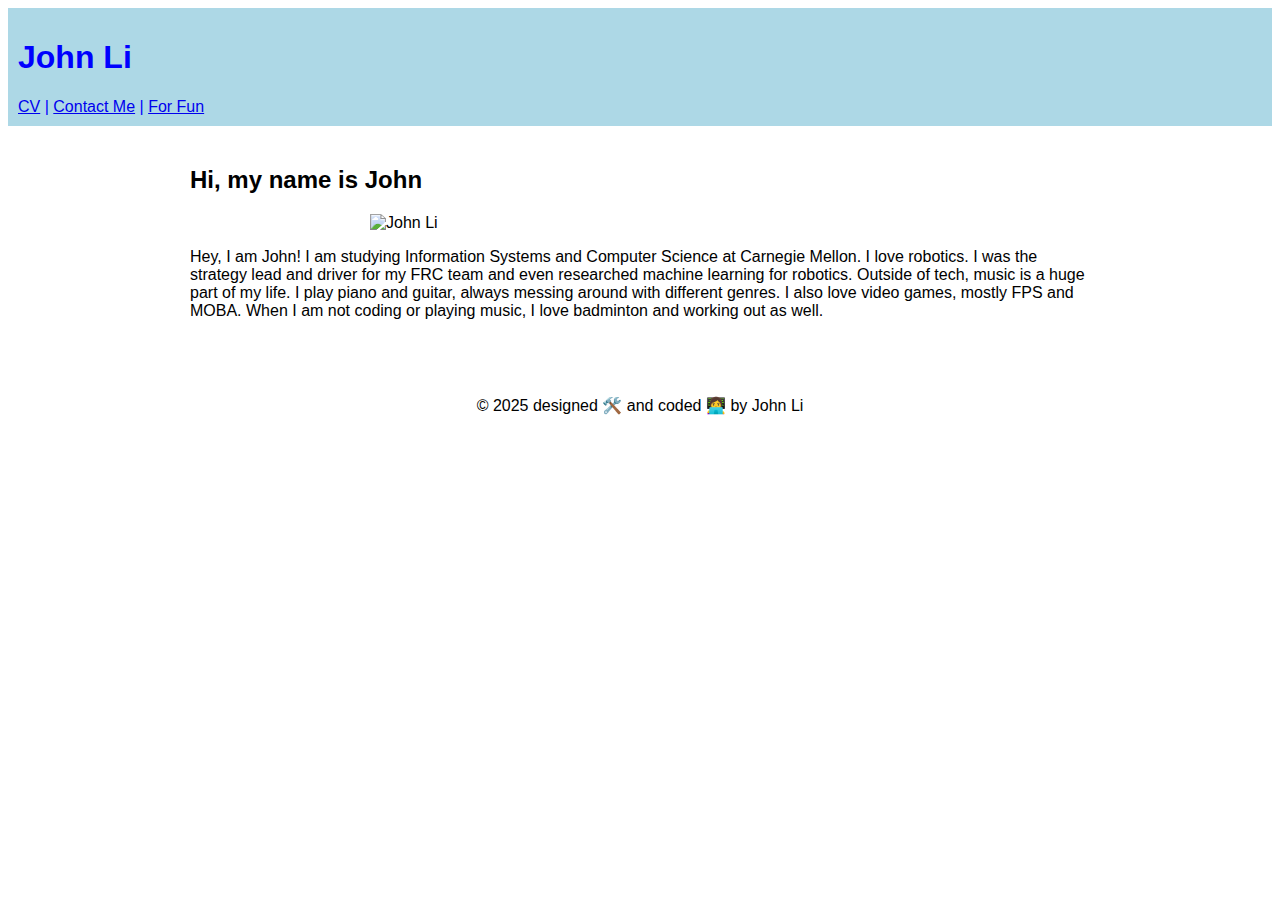
==== index.html @ a5a4ea50 "Add files via upload" ====
<!DOCTYPE html>
<html lang="en">
<head>
    <meta charset="UTF-8">
    <meta name="viewport" content="width=device-width, initial-scale=1.0">
    <meta name="author" content="John Li">
    <meta name="keywords" content="Carnegie Mellon University, Information Systems">
    <meta name="description" content="John Li professional website">
    <title>John Li</title>
</head>
<body style="font-family: Arial;">
    <header style="color:blue; background:lightblue; padding: 10px;">
        <h1>John Li</h1>
        <nav>
            <a href="views/cv.html">CV</a> |
            <a href="views/contact.html">Contact Me</a> |
            <a href="views/fun.html">For Fun</a>
        </nav>
    </header>
    <div class="main" style="max-width: 900px; margin: auto; padding: 20px;">
        <h2>Hi, my name is John</h2>
        <img src="static/hangzhou.jpg" alt="John Li" style="display: block; margin: auto; max-width: 60%;">
        <p id="intro">Hey, I am John! I am studying Information Systems and Computer Science at Carnegie Mellon. 
            I love robotics. I was the strategy lead and driver for my FRC team and even researched machine learning for robotics.  
            Outside of tech, music is a huge part of my life. I play piano and guitar, always messing around with different genres. 
            I also love video games, mostly FPS and MOBA. When I am not coding or playing music, I love badminton and working out as well.
        </p>
    </div>
    <footer style="margin-top: 40px; text-align: center;">
        &copy; 2025 designed 🛠️ and coded 👩‍💻 by John Li
    </footer>
</body>
</html>
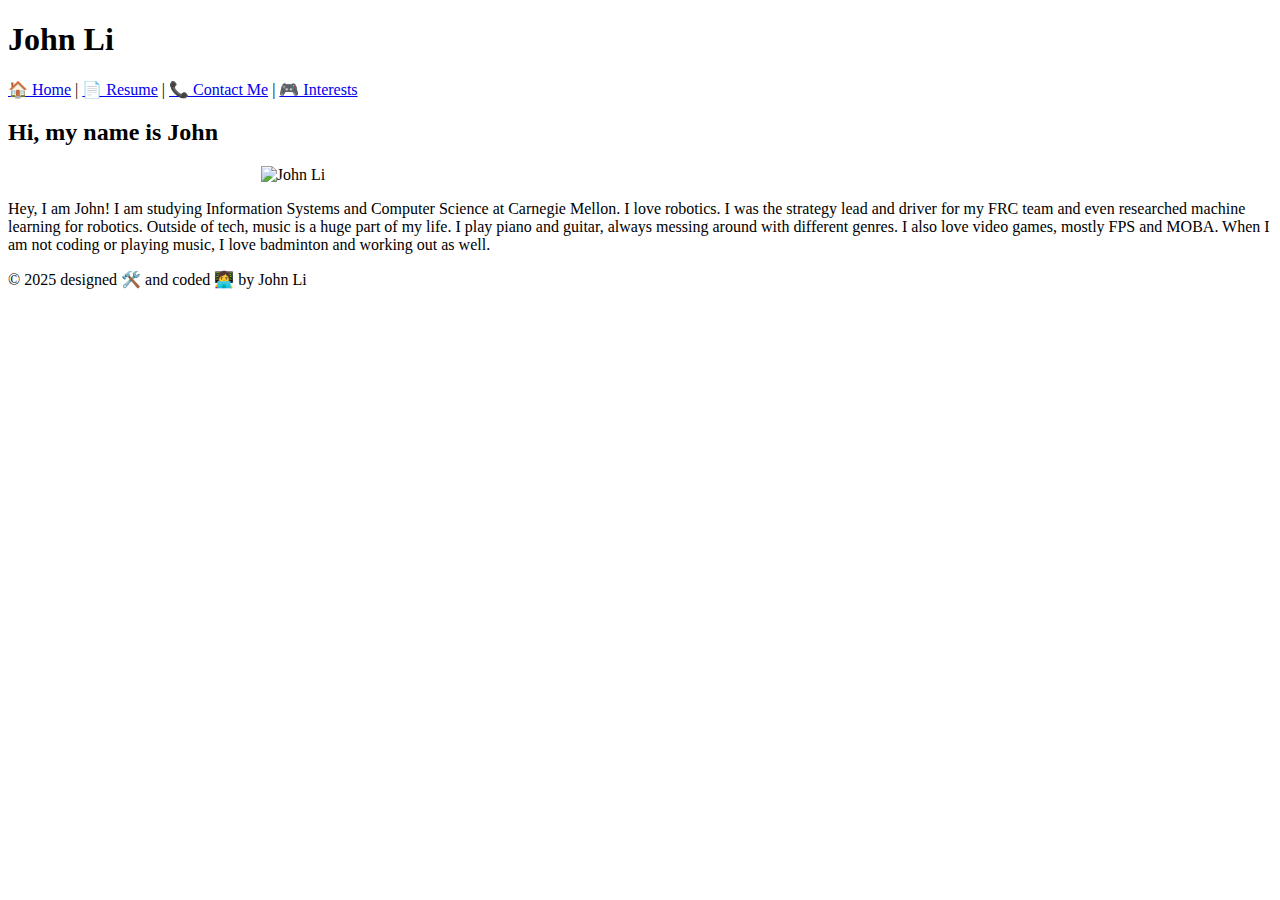
==== commit 600f5887: "Add files via upload" ====
--- a/index.html
+++ b/index.html
@@ -2,23 +2,29 @@
 <!DOCTYPE html>
 <html lang="en">
 <head>
+    <link rel="stylesheet" href="./static/style.css">
     <meta charset="UTF-8">
     <meta name="viewport" content="width=device-width, initial-scale=1.0">
     <meta name="author" content="John Li">
     <meta name="keywords" content="Carnegie Mellon University, Information Systems">
     <meta name="description" content="John Li professional website">
     <title>John Li</title>
+    <link rel="preconnect" href="https://fonts.googleapis.com">
+    <link rel="preconnect" href="https://fonts.gstatic.com" crossorigin>
+    <link href="https://fonts.googleapis.com/css2?family=Roboto:ital,wght@0,100..900;1,100..900&display=swap" rel="stylesheet">
 </head>
-<body style="font-family: Arial;">
-    <header style="color:blue; background:lightblue; padding: 10px;">
-        <h1>John Li</h1>
+<body >
+    <header >
+        <h1 id="webname">John Li</h1>
         <nav>
-            <a href="views/cv.html">CV</a> |
-            <a href="views/contact.html">Contact Me</a> |
-            <a href="views/fun.html">For Fun</a>
+            <a class="nav-link" href="index.html">🏠 Home</a> |
+            <a class="nav-link" href="views/cv.html">📄 Resume</a> |
+            <a class="nav-link" href="views/contact.html">📞 Contact Me</a> |
+            <a class="nav-link" href="views/fun.html">🎮 Interests</a>
         </nav>
+        
     </header>
-    <div class="main" style="max-width: 900px; margin: auto; padding: 20px;">
+    <div class="main" >
         <h2>Hi, my name is John</h2>
         <img src="static/hangzhou.jpg" alt="John Li" style="display: block; margin: auto; max-width: 60%;">
         <p id="intro">Hey, I am John! I am studying Information Systems and Computer Science at Carnegie Mellon. 
@@ -27,7 +33,7 @@
             I also love video games, mostly FPS and MOBA. When I am not coding or playing music, I love badminton and working out as well.
         </p>
     </div>
-    <footer style="margin-top: 40px; text-align: center;">
+    <footer >
         &copy; 2025 designed 🛠️ and coded 👩‍💻 by John Li
     </footer>
 </body>
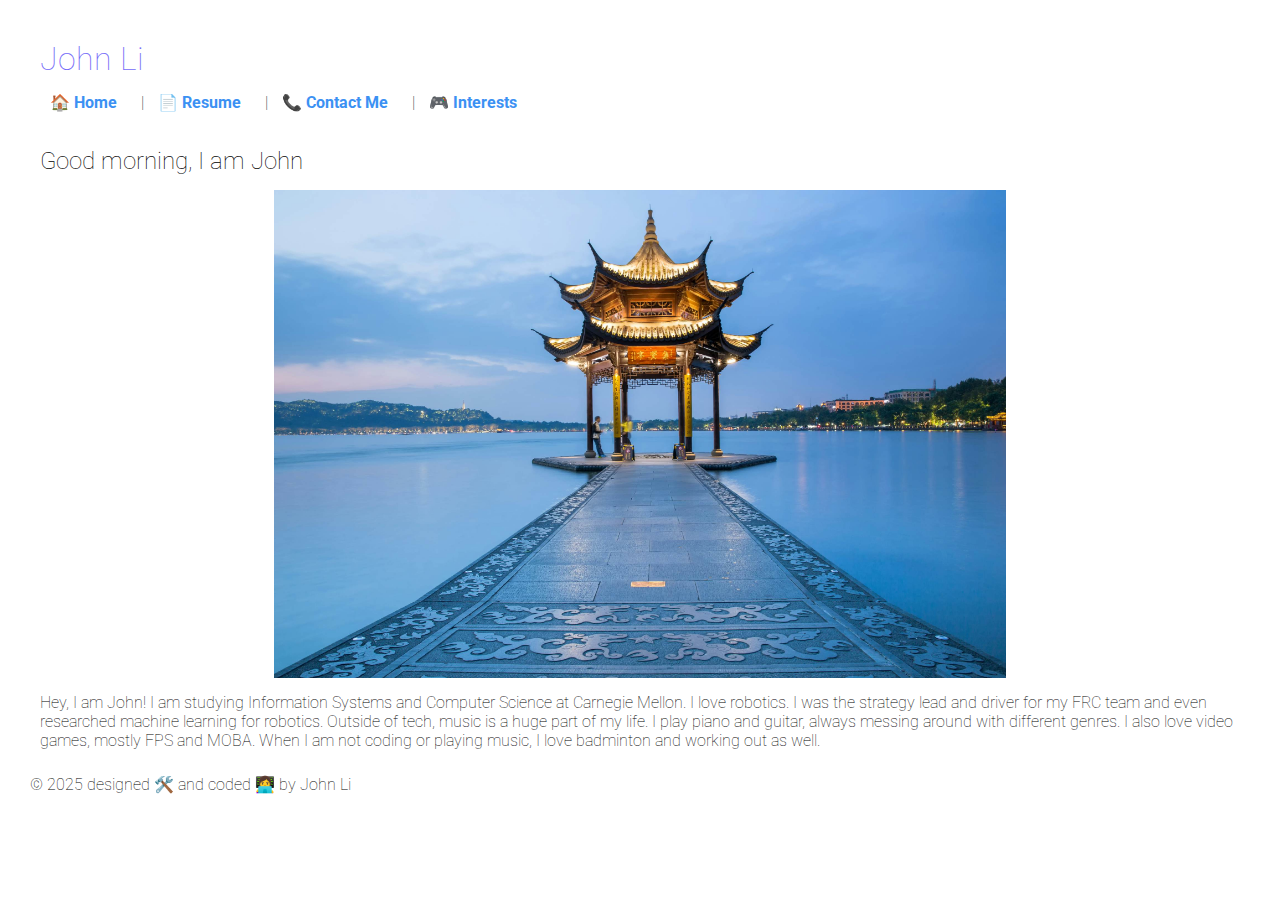
==== commit 70b305a8: "Add files via upload" ====
--- a/index.html
+++ b/index.html
@@ -12,6 +12,8 @@
     <link rel="preconnect" href="https://fonts.googleapis.com">
     <link rel="preconnect" href="https://fonts.gstatic.com" crossorigin>
     <link href="https://fonts.googleapis.com/css2?family=Roboto:ital,wght@0,100..900;1,100..900&display=swap" rel="stylesheet">
+    <script src="./static/script.js" defer></script>
+
 </head>
 <body >
     <header >
@@ -25,7 +27,7 @@
         
     </header>
     <div class="main" >
-        <h2>Hi, my name is John</h2>
+        <h2 id="greeting">Hi, my name is John</h2>
         <img src="static/hangzhou.jpg" alt="John Li" style="display: block; margin: auto; max-width: 60%;">
         <p id="intro">Hey, I am John! I am studying Information Systems and Computer Science at Carnegie Mellon. 
             I love robotics. I was the strategy lead and driver for my FRC team and even researched machine learning for robotics.  
--- a/static/style.css
+++ b/static/style.css
@@ -0,0 +1,46 @@
+* {
+    font-family: 'Roboto', sans-serif;
+    font-optical-sizing: auto;
+    font-weight: 100;
+    font-style: normal;
+    padding: 5px;
+    margin: 5px;
+    #webname {
+        color: #756bf8;
+    }
+    
+    .nav-link {
+        text-decoration: none;          /* Removes underline from links */
+        color: #3b91f3;                 /* Bright blue for visual appeal */
+        margin-right: 15px;             /* Provides spacing between links */
+        font-weight: bold;              /* Makes navigation links more prominent */
+        transition: color 0.3s ease;    /* Smooth transition effect on hover */
+    }
+    
+    .nav-link:hover {
+        color: #122a42;                 /* Darker color on hover for better interactivity */
+        transform: scale(1.1);          /* Slight scale-up on hover for playful effect */
+    }
+    th {
+        padding-top: 12px;
+        padding-bottom: 12px;
+        background-color: #7f96ff;  /* replace with your choice */
+        color: #ffffff;             /* replace with your choice */
+        width: fit-content;
+    }
+    
+    tr:nth-child(even) {
+        background-color: #f2f2f2;  /* zebra stripes for even rows */
+    }
+    form * {
+        display: block;
+        margin: auto;
+        text-align: center;
+    }
+    form input[type="submit"] {
+        background-color: rgb(143, 158, 240);
+        border: none;
+        border-radius: 8px;
+    }
+        
+}
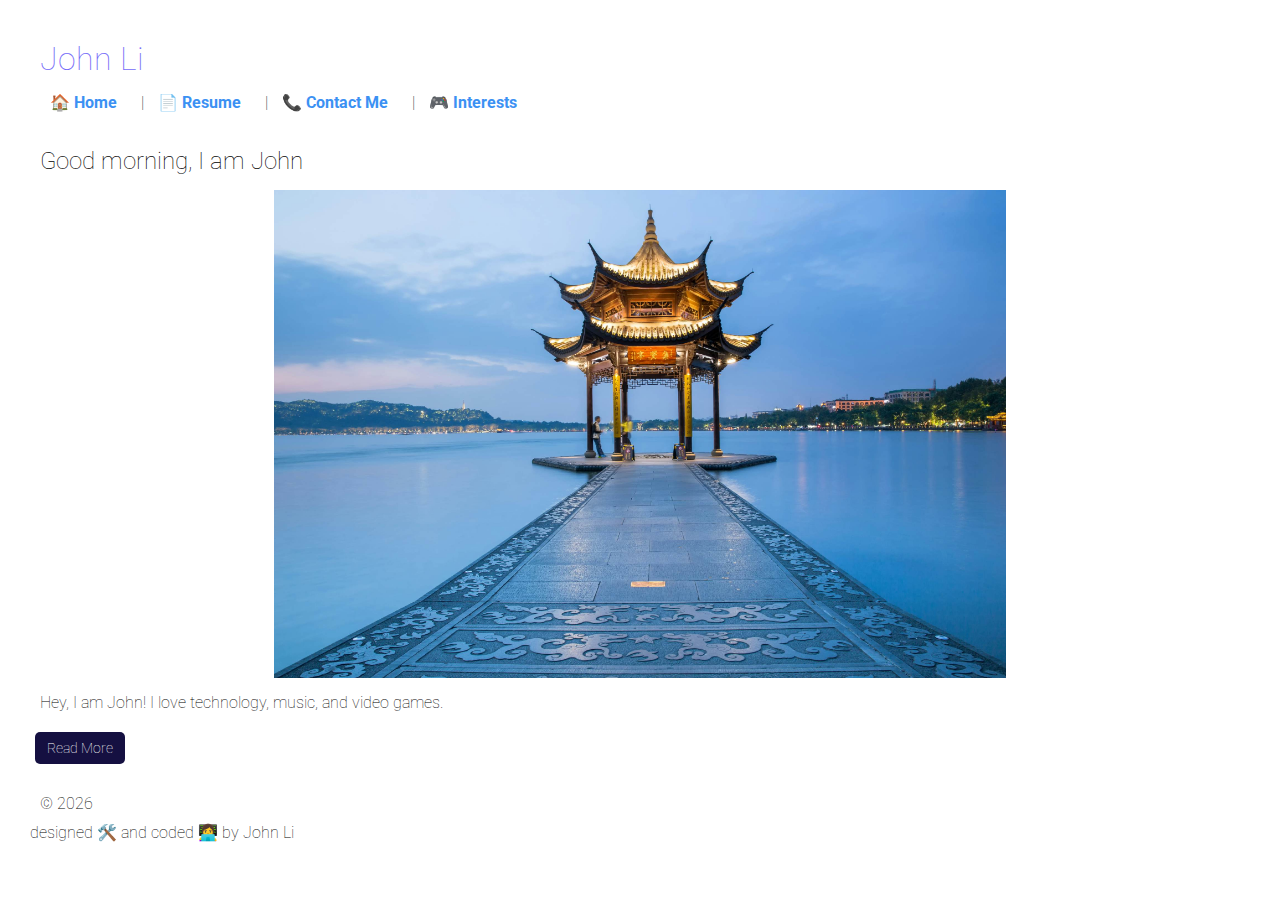
==== commit c7b53ead: "Add files via upload" ====
--- a/index.html
+++ b/index.html
@@ -13,9 +13,10 @@
     <link rel="preconnect" href="https://fonts.gstatic.com" crossorigin>
     <link href="https://fonts.googleapis.com/css2?family=Roboto:ital,wght@0,100..900;1,100..900&display=swap" rel="stylesheet">
     <script src="./static/script.js" defer></script>
-
+    <script src="https://code.jquery.com/jquery-3.6.0.min.js"></script>
+    <script src="./static/script.js" defer></script>
 </head>
-<body >
+<body onload="addYear()">
     <header >
         <h1 id="webname">John Li</h1>
         <nav>
@@ -29,14 +30,19 @@
     <div class="main" >
         <h2 id="greeting">Hi, my name is John</h2>
         <img src="static/hangzhou.jpg" alt="John Li" style="display: block; margin: auto; max-width: 60%;">
-        <p id="intro">Hey, I am John! I am studying Information Systems and Computer Science at Carnegie Mellon. 
-            I love robotics. I was the strategy lead and driver for my FRC team and even researched machine learning for robotics.  
+        <p id="shortBio">Hey, I am John! I love technology, music, and video games.</p>
+        <p id="fullBio" style="display: none;">
+            I am studying Information Systems and Computer Science at Carnegie Mellon. I love robotics. I was the strategy lead and driver for my FRC team and even researched machine learning for robotics.
             Outside of tech, music is a huge part of my life. I play piano and guitar, always messing around with different genres. 
             I also love video games, mostly FPS and MOBA. When I am not coding or playing music, I love badminton and working out as well.
         </p>
+        <button id="readMoreBtn">Read More</button>
+        <button id="readLessBtn" style="display: none;">Read Less</button>    
+        
     </div>
     <footer >
-        &copy; 2025 designed 🛠️ and coded 👩‍💻 by John Li
+        <p id = "copyYear"></p>
+        designed 🛠️ and coded 👩‍💻 by John Li
     </footer>
 </body>
 </html>
--- a/static/style.css
+++ b/static/style.css
@@ -44,3 +44,78 @@
     }
         
 }
+
+#funList {
+    display: none;
+    margin-top: 10px;
+}
+
+#showButton {
+    background-color: #110985;
+    color: white;
+    padding: 10px 15px;
+    border: none;
+    border-radius: 5px;
+    cursor: painter;
+    font-size: 16px;
+
+}
+
+#showButton:hover {
+    background-color: #5c5a86;
+}
+
+
+#readMoreBtn, #readLessBtn {
+    background-color: #151041; 
+    color: white;
+    padding: 8px 12px;
+    border: none;
+    border-radius: 5px;
+    cursor: pointer;
+    font-size: 14px;
+    margin-top: 10px;
+}
+
+
+#readMoreBtn:hover, #readLessBtn:hover {
+    background-color: #6aa7e7;
+}
+
+
+#fullBio {
+    margin-top: 10px;
+    font-size: 16px;
+    line-height: 1.5;
+}
+
+
+.error-message {
+    color: rgb(141, 16, 16);
+    font-size: 14px;
+    margin-top: 5px;
+    display: block;
+}
+
+
+input, textarea {
+    width: 100%;
+    padding: 8px;
+    margin-top: 5px;
+    border: 1px solid #ccc;
+    border-radius: 5px;
+}
+button {
+    background-color: #007BFF; /* Blue */
+    color: white;
+    padding: 10px 15px;
+    border: none;
+    border-radius: 5px;
+    cursor: pointer;
+    font-size: 16px;
+    margin-top: 10px;
+}
+
+button:hover {
+    background-color: #0056b3;
+}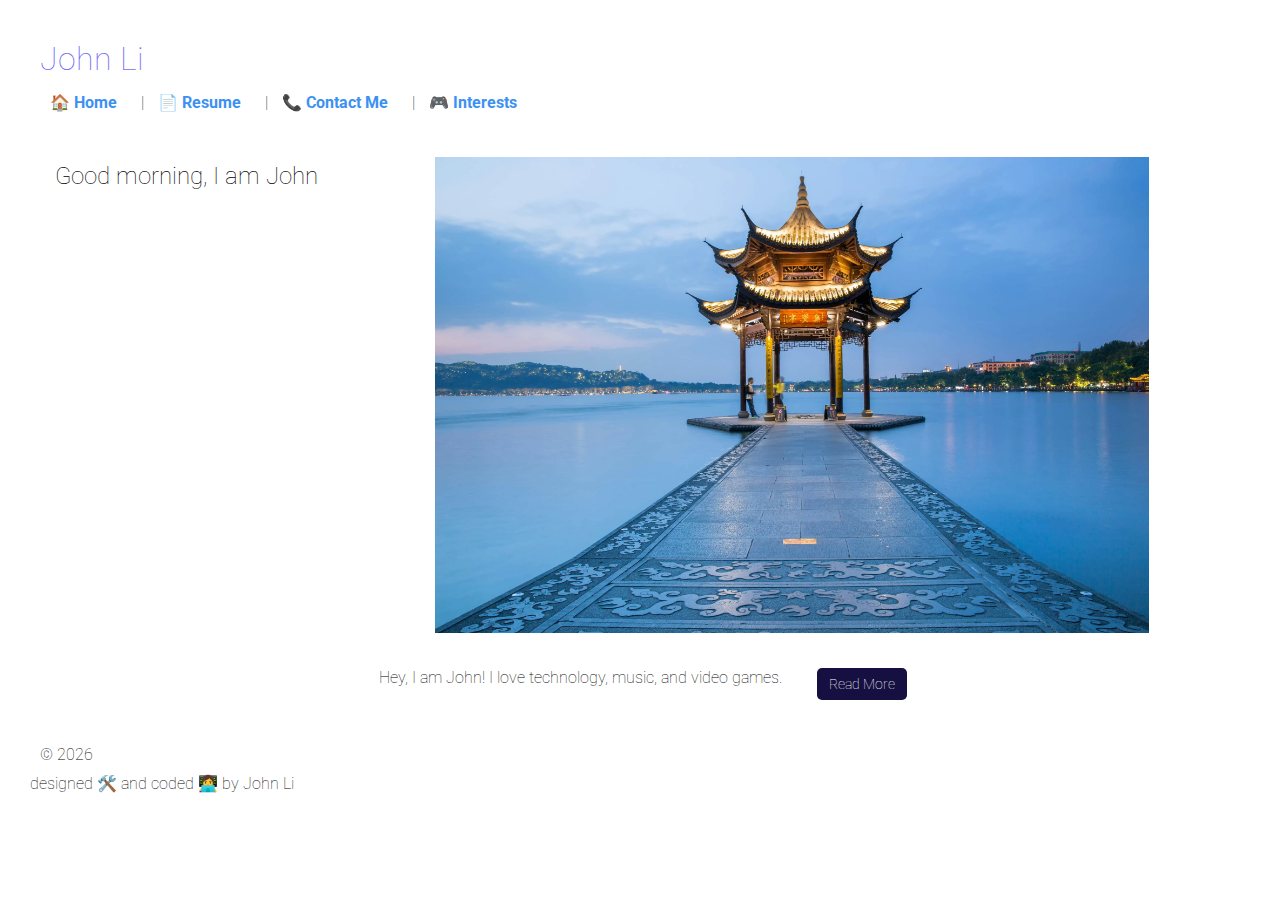
==== commit 4647e63f: "Add files via upload" ====
--- a/index.html
+++ b/index.html
@@ -1,4 +1,3 @@
-
 <!DOCTYPE html>
 <html lang="en">
 <head>
@@ -14,10 +13,9 @@
     <link href="https://fonts.googleapis.com/css2?family=Roboto:ital,wght@0,100..900;1,100..900&display=swap" rel="stylesheet">
     <script src="./static/script.js" defer></script>
     <script src="https://code.jquery.com/jquery-3.6.0.min.js"></script>
-    <script src="./static/script.js" defer></script>
 </head>
 <body onload="addYear()">
-    <header >
+    <header>
         <h1 id="webname">John Li</h1>
         <nav>
             <a class="nav-link" href="index.html">🏠 Home</a> |
@@ -27,7 +25,8 @@
         </nav>
         
     </header>
-    <div class="main" >
+
+    <div class="mainLayout">
         <h2 id="greeting">Hi, my name is John</h2>
         <img src="static/hangzhou.jpg" alt="John Li" style="display: block; margin: auto; max-width: 60%;">
         <p id="shortBio">Hey, I am John! I love technology, music, and video games.</p>
@@ -37,11 +36,11 @@
             I also love video games, mostly FPS and MOBA. When I am not coding or playing music, I love badminton and working out as well.
         </p>
         <button id="readMoreBtn">Read More</button>
-        <button id="readLessBtn" style="display: none;">Read Less</button>    
-        
+        <button id="readLessBtn" style="display: none;">Read Less</button>
     </div>
-    <footer >
-        <p id = "copyYear"></p>
+
+    <footer>
+        <p id="copyYear"></p>
         designed 🛠️ and coded 👩‍💻 by John Li
     </footer>
 </body>
--- a/static/style.css
+++ b/static/style.css
@@ -44,12 +44,12 @@
     }
         
 }
-
+/*
 #funList {
     display: none;
     margin-top: 10px;
 }
-
+*/
 #showButton {
     background-color: #110985;
     color: white;
@@ -118,4 +118,85 @@
 
 button:hover {
     background-color: #0056b3;
-}+}
+
+.funIMG {
+    width: 200px;
+    height: 200px;
+    border-radius: 100%;
+    object-fit: cover;
+    display: block;
+    margin: auto;
+}
+.funVideo {
+    display: block;
+    margin: 20px auto;
+    max-width: 100%;
+    border: 4px solid #d42525;
+    border-radius: 12px;
+    box-shadow: 0 4px 12px rgba(0, 0, 0, 0.2);
+}
+.container {
+    background-color: #f9f9ff;
+    border-radius: 10%;
+    display: inline-block;
+    padding: 20px;
+    margin: 20px auto;
+    box-shadow: 0px 4px 15px rgba(0, 0, 0, 0.2);
+    text-align: center;
+    max-width: 400px;
+}
+
+.container p {
+    font-size: 16px;
+    color: #333;
+}
+.mapFrame {
+    display: block;
+    margin: 20px auto;
+    width: 100%;
+    max-width: 600px;
+    height: 450px;
+    border-radius: 10px;
+    box-shadow: 0 4px 15px rgba(0, 0, 0, 0.2);
+}
+.mainLayout {
+    display: flex;
+    flex-wrap: wrap;
+    justify-content: center;
+    align-items: flex-start;
+    gap: 20px;
+    padding: 20px;
+}
+
+#item1, #item2, #item3, #item4 {
+    flex: 1 1 300px;
+    max-width: 600px;
+    box-sizing: border-box;
+}
+.contactTable {
+    width: 100%;
+    margin-top: 20px;
+    border-collapse: collapse;
+    box-shadow: 0 0 8px rgba(0, 0, 0, 0.1);
+}
+
+.contactTable th, .contactTable td {
+    padding: 12px;
+    border: 1px solid #ccc;
+    text-align: left;
+}
+
+.contactTable th {
+    background-color: #7f96ff;
+    color: white;
+}
+
+.contactTable tr:nth-child(even) {
+    background-color: #f9f9f9;
+}
+
+.contactTable a {
+    color: #3b91f3;
+    text-decoration: none;
+}
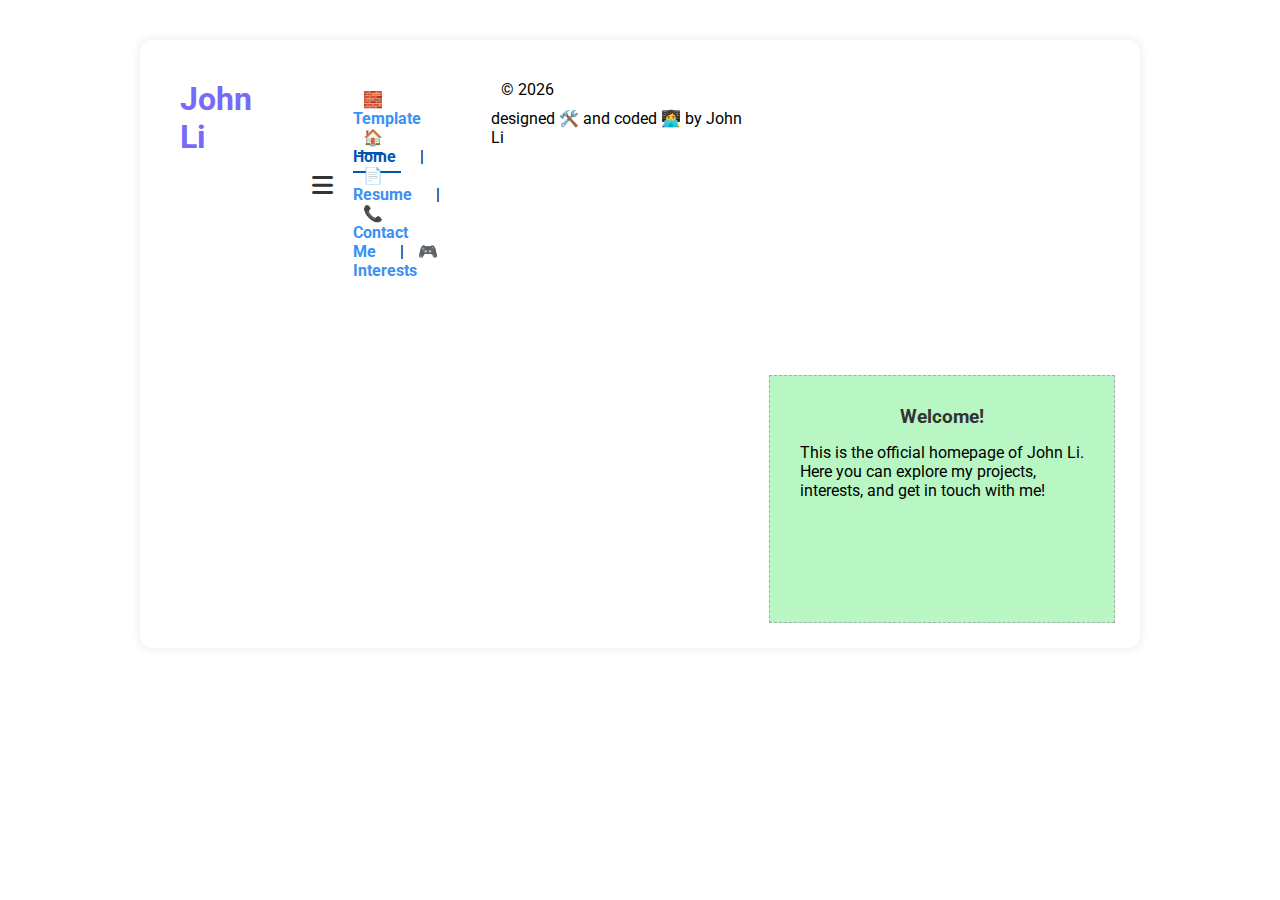
==== commit f4b70349: "Add files via upload" ====
--- a/index.html
+++ b/index.html
@@ -1,47 +1,63 @@
-<!DOCTYPE html>
-<html lang="en">
-<head>
-    <link rel="stylesheet" href="./static/style.css">
-    <meta charset="UTF-8">
-    <meta name="viewport" content="width=device-width, initial-scale=1.0">
-    <meta name="author" content="John Li">
-    <meta name="keywords" content="Carnegie Mellon University, Information Systems">
-    <meta name="description" content="John Li professional website">
-    <title>John Li</title>
-    <link rel="preconnect" href="https://fonts.googleapis.com">
-    <link rel="preconnect" href="https://fonts.gstatic.com" crossorigin>
-    <link href="https://fonts.googleapis.com/css2?family=Roboto:ital,wght@0,100..900;1,100..900&display=swap" rel="stylesheet">
-    <script src="./static/script.js" defer></script>
-    <script src="https://code.jquery.com/jquery-3.6.0.min.js"></script>
-</head>
-<body onload="addYear()">
-    <header>
-        <h1 id="webname">John Li</h1>
-        <nav>
-            <a class="nav-link" href="index.html">🏠 Home</a> |
-            <a class="nav-link" href="views/cv.html">📄 Resume</a> |
-            <a class="nav-link" href="views/contact.html">📞 Contact Me</a> |
-            <a class="nav-link" href="views/fun.html">🎮 Interests</a>
-        </nav>
-        
-    </header>
-
-    <div class="mainLayout">
-        <h2 id="greeting">Hi, my name is John</h2>
-        <img src="static/hangzhou.jpg" alt="John Li" style="display: block; margin: auto; max-width: 60%;">
-        <p id="shortBio">Hey, I am John! I love technology, music, and video games.</p>
-        <p id="fullBio" style="display: none;">
-            I am studying Information Systems and Computer Science at Carnegie Mellon. I love robotics. I was the strategy lead and driver for my FRC team and even researched machine learning for robotics.
-            Outside of tech, music is a huge part of my life. I play piano and guitar, always messing around with different genres. 
-            I also love video games, mostly FPS and MOBA. When I am not coding or playing music, I love badminton and working out as well.
-        </p>
-        <button id="readMoreBtn">Read More</button>
-        <button id="readLessBtn" style="display: none;">Read Less</button>
-    </div>
-
-    <footer>
-        <p id="copyYear"></p>
-        designed 🛠️ and coded 👩‍💻 by John Li
-    </footer>
-</body>
-</html>
+<!DOCTYPE html>
+<html lang="en">
+<head>
+  <meta charset="UTF-8" />
+  <meta name="viewport" content="width=device-width, initial-scale=1.0" />
+  <meta name="author" content="John Li" />
+  <meta name="description" content="John Li Website" />
+  <title>John Li</title>
+  <link rel="stylesheet" href="./static/style.css" />
+  <link rel="stylesheet" href="./static/template.css" />
+  <link rel="stylesheet" href="https://cdnjs.cloudflare.com/ajax/libs/font-awesome/6.5.0/css/all.min.css">
+  <link href="https://fonts.googleapis.com/css2?family=Roboto&display=swap" rel="stylesheet" />
+  <script src="https://code.jquery.com/jquery-3.6.0.min.js"></script>
+  <script src="./static/script.js" defer></script>
+</head>
+<body onload="addYear()">
+  <div class="container">
+    <header>
+      <h1 id="webname">John Li</h1>
+    </header>
+
+    <nav>
+      <div class="nav-container">
+        <i class="fas fa-bars hamburger-icon" onclick="toggleMenu()"></i>
+        <div class="nav-links" id="navLinks">
+          <a class="nav-link" href="template.html">🧱 Template</a>
+          <a class="nav-link" href="index.html">🏠 Home</a> |
+          <a class="nav-link" href="views/cv.html">📄 Resume</a> |
+          <a class="nav-link" href="views/contact.html">📞 Contact Me</a> |
+          <a class="nav-link" href="views/fun.html">🎮 Interests</a>
+        </div>
+      </div>
+    </nav>
+
+    <div class="mainimg">
+      <img src="static/hangzhou.jpg" alt="John Li" class="profile-image">
+    </div>
+
+    <main class="maincontent">
+      <h2 id="greeting">Hi, my name is John</h2>
+      <p id="shortBio">Hey, I am John! I love technology, music, and video games.</p>
+      <p id="fullBio" style="display: none;">
+        I am studying Information Systems and Computer Science at Carnegie Mellon. I love robotics.
+        I was the strategy lead and driver for my FRC team and even researched machine learning for robotics.
+        Outside of tech, music is a huge part of my life. I play piano and guitar, always messing around with different genres. 
+        I also love video games, mostly FPS and MOBA. When I am not coding or playing music, I love badminton and working out as well.
+      </p>
+      <button id="readMoreBtn">Read More</button>
+      <button id="readLessBtn" style="display: none;">Read Less</button>
+    </main>
+
+    <div class="bottomcontent">
+      <h3>Welcome!</h3>
+      <p>This is the official homepage of John Li. Here you can explore my projects, interests, and get in touch with me!</p>
+    </div>
+
+    <footer>
+      <p id="copyYear"></p>
+      designed 🛠️ and coded 👩‍💻 by John Li
+    </footer>
+  </div>
+</body>
+</html>
--- a/static/style.css
+++ b/static/style.css
@@ -1,202 +1,192 @@
 * {
-    font-family: 'Roboto', sans-serif;
-    font-optical-sizing: auto;
-    font-weight: 100;
-    font-style: normal;
-    padding: 5px;
-    margin: 5px;
-    #webname {
-        color: #756bf8;
-    }
-    
-    .nav-link {
-        text-decoration: none;          /* Removes underline from links */
-        color: #3b91f3;                 /* Bright blue for visual appeal */
-        margin-right: 15px;             /* Provides spacing between links */
-        font-weight: bold;              /* Makes navigation links more prominent */
-        transition: color 0.3s ease;    /* Smooth transition effect on hover */
-    }
-    
-    .nav-link:hover {
-        color: #122a42;                 /* Darker color on hover for better interactivity */
-        transform: scale(1.1);          /* Slight scale-up on hover for playful effect */
-    }
-    th {
-        padding-top: 12px;
-        padding-bottom: 12px;
-        background-color: #7f96ff;  /* replace with your choice */
-        color: #ffffff;             /* replace with your choice */
-        width: fit-content;
-    }
-    
-    tr:nth-child(even) {
-        background-color: #f2f2f2;  /* zebra stripes for even rows */
-    }
-    form * {
-        display: block;
-        margin: auto;
-        text-align: center;
-    }
-    form input[type="submit"] {
-        background-color: rgb(143, 158, 240);
-        border: none;
-        border-radius: 8px;
-    }
-        
+  font-family: 'Roboto', sans-serif;
+  padding: 5px;
+  margin: 5px;
+  box-sizing: border-box;
 }
-/*
-#funList {
+
+#webname {
+  color: #756bf8;
+  animation: glowName 3s ease-in-out infinite;
+}
+
+.nav-link {
+  text-decoration: none;
+  color: #3b91f3;
+  margin-right: 15px;
+  font-weight: bold;
+  transition: color 0.3s ease;
+}
+
+.nav-link:hover {
+  color: #122a42;
+  transform: scale(1.1);
+}
+
+.nav-link.active {
+  color: #0056b3;
+  border-bottom: 2px solid #0056b3;
+}
+
+.nav-container {
+  display: flex;
+  justify-content: space-between;
+  align-items: center;
+}
+
+.hamburger-icon {
+  display: none;
+  font-size: 24px;
+  cursor: pointer;
+  color: #333;
+}
+
+/* Mobile styles */
+@media (max-width: 768px) {
+  .nav-links {
     display: none;
-    margin-top: 10px;
+    flex-direction: column;
+    gap: 10px;
+  }
+
+  .hamburger-icon {
+    display: block;
+  }
+
+  .nav-links.show {
+    display: flex;
+  }
 }
-*/
+
+@keyframes glowName {
+  0% { color: #756bf8; transform: scale(1); }
+  50% { color: #3b91f3; transform: scale(1.1); }
+  100% { color: #756bf8; transform: scale(1); }
+}
+
+th {
+  padding-top: 12px;
+  padding-bottom: 12px;
+  background-color: #7f96ff;
+  color: white;
+}
+
+tr:nth-child(even) {
+  background-color: #f2f2f2;
+}
+
+/* Form styling */
+form {
+  max-width: 500px;
+  margin: 0 auto;
+  padding: 10px;
+}
+
+form * {
+  display: block;
+  margin: auto;
+  text-align: center;
+}
+
+form input[type="submit"] {
+  background-color: rgb(143, 158, 240);
+  border: none;
+  border-radius: 8px;
+}
+
+/* Error message styling */
+.error-message {
+  color: rgb(141, 16, 16);
+  font-size: 14px;
+  margin-top: 5px;
+  display: block;
+}
+
+/* Input and textarea fields */
+input, textarea {
+  width: 100%;
+  padding: 8px;
+  margin-top: 5px;
+  border: 1px solid #ccc;
+  border-radius: 5px;
+}
+
+/* General buttons */
+button {
+  background-color: #007BFF;
+  color: white;
+  padding: 10px 15px;
+  border: none;
+  border-radius: 5px;
+  cursor: pointer;
+  font-size: 16px;
+  margin-top: 10px;
+}
+
+button:hover {
+  background-color: #0056b3;
+}
+
+/* Show list button */
 #showButton {
-    background-color: #110985;
-    color: white;
-    padding: 10px 15px;
-    border: none;
-    border-radius: 5px;
-    cursor: painter;
-    font-size: 16px;
-
+  background-color: #110985;
+  color: white;
+  padding: 10px 15px;
+  border: none;
+  border-radius: 5px;
+  cursor: pointer;
+  font-size: 16px;
 }
 
 #showButton:hover {
-    background-color: #5c5a86;
+  background-color: #5c5a86;
 }
 
-
-#readMoreBtn, #readLessBtn {
-    background-color: #151041; 
-    color: white;
-    padding: 8px 12px;
-    border: none;
-    border-radius: 5px;
-    cursor: pointer;
-    font-size: 14px;
-    margin-top: 10px;
+#funList {
+  display: none;
+  margin-top: 10px;
 }
 
+/* Read More / Less buttons */
+#readMoreBtn, #readLessBtn {
+  background-color: #151041;
+  color: white;
+  padding: 8px 12px;
+  border: none;
+  border-radius: 5px;
+  cursor: pointer;
+  font-size: 14px;
+  margin-top: 10px;
+}
 
 #readMoreBtn:hover, #readLessBtn:hover {
-    background-color: #6aa7e7;
+  background-color: #6aa7e7;
 }
 
-
+/* Biography section */
 #fullBio {
-    margin-top: 10px;
-    font-size: 16px;
-    line-height: 1.5;
+  margin-top: 10px;
+  font-size: 16px;
+  line-height: 1.5;
 }
 
-
-.error-message {
-    color: rgb(141, 16, 16);
-    font-size: 14px;
-    margin-top: 5px;
-    display: block;
+/* Headers and paragraph styling */
+h2, h3 {
+  text-align: center;
+  color: #333;
 }
 
-
-input, textarea {
-    width: 100%;
-    padding: 8px;
-    margin-top: 5px;
-    border: 1px solid #ccc;
-    border-radius: 5px;
-}
-button {
-    background-color: #007BFF; /* Blue */
-    color: white;
-    padding: 10px 15px;
-    border: none;
-    border-radius: 5px;
-    cursor: pointer;
-    font-size: 16px;
-    margin-top: 10px;
+.maincontent p {
+  font-size: 16px;
+  line-height: 1.6;
+  color: #444;
+  text-align: center;
 }
 
-button:hover {
-    background-color: #0056b3;
+/* Profile image */
+.profile-image {
+  display: block;
+  margin: 0 auto;
+  max-width: 100%;
+  border-radius: 10px;
 }
-
-.funIMG {
-    width: 200px;
-    height: 200px;
-    border-radius: 100%;
-    object-fit: cover;
-    display: block;
-    margin: auto;
-}
-.funVideo {
-    display: block;
-    margin: 20px auto;
-    max-width: 100%;
-    border: 4px solid #d42525;
-    border-radius: 12px;
-    box-shadow: 0 4px 12px rgba(0, 0, 0, 0.2);
-}
-.container {
-    background-color: #f9f9ff;
-    border-radius: 10%;
-    display: inline-block;
-    padding: 20px;
-    margin: 20px auto;
-    box-shadow: 0px 4px 15px rgba(0, 0, 0, 0.2);
-    text-align: center;
-    max-width: 400px;
-}
-
-.container p {
-    font-size: 16px;
-    color: #333;
-}
-.mapFrame {
-    display: block;
-    margin: 20px auto;
-    width: 100%;
-    max-width: 600px;
-    height: 450px;
-    border-radius: 10px;
-    box-shadow: 0 4px 15px rgba(0, 0, 0, 0.2);
-}
-.mainLayout {
-    display: flex;
-    flex-wrap: wrap;
-    justify-content: center;
-    align-items: flex-start;
-    gap: 20px;
-    padding: 20px;
-}
-
-#item1, #item2, #item3, #item4 {
-    flex: 1 1 300px;
-    max-width: 600px;
-    box-sizing: border-box;
-}
-.contactTable {
-    width: 100%;
-    margin-top: 20px;
-    border-collapse: collapse;
-    box-shadow: 0 0 8px rgba(0, 0, 0, 0.1);
-}
-
-.contactTable th, .contactTable td {
-    padding: 12px;
-    border: 1px solid #ccc;
-    text-align: left;
-}
-
-.contactTable th {
-    background-color: #7f96ff;
-    color: white;
-}
-
-.contactTable tr:nth-child(even) {
-    background-color: #f9f9f9;
-}
-
-.contactTable a {
-    color: #3b91f3;
-    text-decoration: none;
-}
--- a/static/template.css
+++ b/static/template.css
@@ -0,0 +1,90 @@
+.container {
+  display: grid;
+
+  /* This defines the named areas in a 2-column layout for the middle rows */
+  grid-template-areas:
+    "header"
+    "nav"
+    "mainimg maincontent"
+    "bottomcontent bottomcontent"
+    "footer footer";
+
+  /* Left column is 1 fraction wide, right column is 2 fractions wide */
+  grid-template-columns: 1fr 2fr;
+
+  /* Each row's height auto-fits its content */
+  grid-template-rows: auto auto auto auto auto;
+
+  gap: 10px;                    /* Spacing between grid cells */
+  max-width: 1000px;           /* Container width limit */
+  margin: 20px auto;           /* Center horizontally with top/bottom margin */
+  padding: 20px;               /* Inner padding */
+  background-color: white;     /* White background */
+  border-radius: 10px;         /* Rounded corners */
+  box-shadow: 0 0 10px rgba(0,0,0,0.1);  /* Subtle drop shadow */
+}
+
+/* GRID AREA ASSIGNMENTS + placeholder background colors */
+.header {
+  grid-area: header;
+  background-color: #ead4f7; /* Light purple */
+}
+
+.nav {
+  grid-area: nav;
+  background-color: #f9d4d4; /* Light pink */
+}
+
+.mainimg {
+  grid-area: mainimg;
+  background-color: #fce9c6; /* Light orange */
+}
+
+.maincontent {
+  grid-area: maincontent;
+  background-color: #f1f7c4; /* Pale yellow */
+}
+
+.bottomcontent {
+  grid-area: bottomcontent;
+  background-color: #b8f7c4; /* Light green */
+}
+
+.footer {
+  grid-area: footer;
+  background-color: #c2e7f2; /* Light blue */
+}
+
+/* Ensure each area is visible */
+.header,
+.nav,
+.mainimg,
+.maincontent,
+.bottomcontent,
+.footer {
+  /* Padding for breathing room */
+  padding: 20px;
+
+  /* Outline each area with a dashed border (for dev clarity) */
+  border: 1px dashed #aaa;
+
+  /* Example font styling */
+  font-family: sans-serif;
+  font-size: 16px;
+
+  /* By default, let them auto-size to content */
+}
+
+/* MOBILE (max-width: 768px) => stack everything */
+@media (max-width: 768px) {
+  .container {
+    grid-template-areas:
+      "header"
+      "nav"
+      "mainimg"
+      "maincontent"
+      "bottomcontent"
+      "footer";
+    grid-template-columns: 1fr;
+  }
+}
